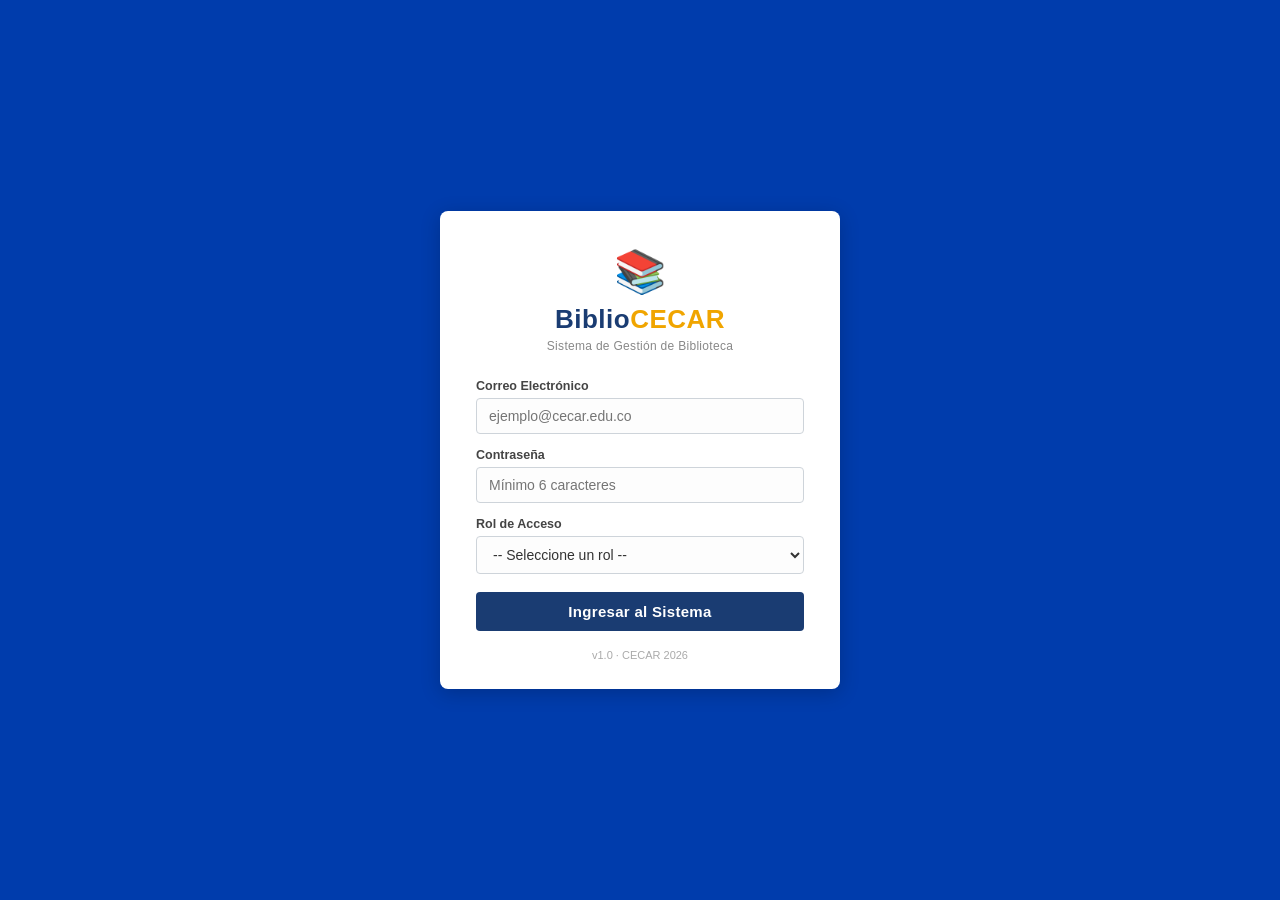
==== html/libros.html @ 9aa8c219 "pagina" ====
<!DOCTYPE html>
<html lang="es">
<head>
    <meta charset="UTF-8">
    <meta name="viewport" content="width=device-width, initial-scale=1.0">
    <title>BiblioCECAR – Libros</title>
    <link rel="stylesheet" href="../css/global.css">
</head>
<body>

<div class="contenedor">

    <aside class="barra-lateral">
        <div class="logo">Biblio<span class="resaltado">CECAR</span></div>
        <div class="info-usuario-barra">
            <p id="barra-nombre">Cargando...</p>
            <small id="barra-rol"></small>
        </div>
        <nav>
            <ul>
                <li id="menu-dashboard"><a href="dashboard.html"><span class="icono-menu">🏠</span> Panel Principal</a></li>
                <li id="menu-usuarios"><a href="usuarios.html"><span class="icono-menu">👥</span> Usuarios</a></li>
                <li id="menu-libros" class="activo"><a href="libros.html"><span class="icono-menu">📚</span> Libros</a></li>
                <li id="menu-clientes"><a href="clientes.html"><span class="icono-menu">🧑‍💼</span> Clientes</a></li>
                <li id="menu-ingresos"><a href="ingresos.html"><span class="icono-menu">📥</span> Ingresos</a></li>
                <li id="menu-inventario"><a href="inventario.html"><span class="icono-menu">📦</span> Inventario</a></li>
                <li id="menu-ventas"><a href="ventas.html"><span class="icono-menu">🛒</span> Ventas</a></li>
                <li id="menu-lotes"><a href="lotes.html"><span class="icono-menu">🏷️</span> Lotes</a></li>
                <div class="separador-menu">Cuenta</div>
                <li><a href="perfil.html"><span class="icono-menu">👤</span> Mi Perfil</a></li>
                <li><a href="#" onclick="cerrarSesion()"><span class="icono-menu">🚪</span> Cerrar Sesión</a></li>
            </ul>
        </nav>
        <div class="pie-barra">CECAR © 2026</div>
    </aside>

    <main class="contenido-principal">
        <header class="encabezado">
            <h1>Gestión de Libros</h1>
            <div class="info-usuario-header">
                <span class="nombre" id="nombre-usuario"></span>
                <span class="etiqueta-rol" id="rol-usuario"></span>
            </div>
        </header>

        <div class="area-contenido">

            <div id="msg-libros" class="msg-exito"></div>

            <div class="barra-herramientas">
                <div class="grupo-busqueda">
                    <input type="text" id="buscar-libro" placeholder="Buscar por nombre...">
                    <input type="text" id="buscar-nivel" placeholder="Nivel...">
                    <input type="text" id="buscar-edicion" placeholder="Edición...">
                    <button class="btn-secundario" onclick="buscarLibros()">Buscar</button>
                    <button class="btn-secundario" onclick="limpiarBusqueda()">Limpiar</button>
                </div>
                <button class="btn-primario" id="btn-nuevo-libro" onclick="abrirModalCrear()">+ Nuevo Libro</button>
            </div>

            <div class="tarjeta">
                <p class="tarjeta-titulo">Catálogo de Libros</p>
                <div class="contenedor-tabla">
                    <table class="tabla-datos">
                        <thead>
                            <tr>
                                <th>#</th>
                                <th>Nombre</th>
                                <th>Nivel</th>
                                <th>Tipo</th>
                                <th>Edición</th>
                                <th>Unidades</th>
                                <th>Lote</th>
                                <th>V. Compra</th>
                                <th>V. Venta</th>
                                <th>Acciones</th>
                            </tr>
                        </thead>
                        <tbody id="tabla-libros-body">
                            <tr class="sin-registros"><td colspan="10">Cargando libros...</td></tr>
                        </tbody>
                    </table>
                </div>
            </div>

        </div>
    </main>

</div>

<div class="overlay-modal" id="modal-libro">
    <div class="caja-modal modal-grande">
        <div class="encabezado-modal">
            <h3 id="titulo-modal-libro">Nuevo Libro</h3>
            <button class="btn-cerrar-modal" onclick="cerrarModal()">✕</button>
        </div>
        <div class="cuerpo-modal">
            <input type="hidden" id="libro-id">

            <div class="fila-2">
                <div class="campo">
                    <label>Nombre del Libro <span style="color:red">*</span></label>
                    <input type="text" id="libro-nombre" placeholder="Título del libro">
                </div>
                <div class="campo">
                    <label>Nivel</label>
                    <input type="text" id="libro-nivel" placeholder="Ej: Básico, Universitario">
                </div>
            </div>

            <div class="fila-3">
                <div class="campo">
                    <label>Tipo</label>
                    <input type="number" id="libro-tipo" placeholder="Código de tipo">
                </div>
                <div class="campo">
                    <label>Edición</label>
                    <input type="text" id="libro-edicion" placeholder="Ej: 3ra">
                </div>
                <div class="campo">
                    <label>Unidades <span style="color:red">*</span></label>
                    <input type="number" id="libro-unidades" placeholder="0" min="0">
                </div>
            </div>

            <div class="fila-3">
                <div class="campo">
                    <label>Lote</label>
                    <select id="libro-lote">
                        <option value="">-- Sin lote --</option>
                    </select>
                </div>
                <div class="campo">
                    <label>Valor de Compra</label>
                    <input type="number" id="libro-valor-compra" placeholder="0.00" min="0" step="0.01">
                </div>
                <div class="campo">
                    <label>Valor de Venta <span style="color:red">*</span></label>
                    <input type="number" id="libro-valor-venta" placeholder="0.00" min="0" step="0.01">
                </div>
            </div>

            <div id="msg-modal-libro" class="msg-error"></div>
        </div>
        <div class="pie-modal">
            <button class="btn-secundario" onclick="cerrarModal()">Cancelar</button>
            <button class="btn-primario"   onclick="guardarLibro()" id="btn-guardar-libro">Guardar</button>
        </div>
    </div>
</div>

<script src="../js/config.js"></script>
<script src="../js/libros.js"></script>

</body>
</html>
---- css/global.css ----
* {
    margin: 0;
    padding: 0;
    box-sizing: border-box;
}

body {
    font-family: 'Segoe UI', Tahoma, Geneva, Verdana, sans-serif;
    background-color: #f4f4f9;
    color: #333333;
    min-height: 100vh;
}

.contenedor {
    display: flex;
    min-height: 100vh;
}

.barra-lateral {
    width: 240px;
    background-color: #1a3c72;
    color: #ffffff;
    display: flex;
    flex-direction: column;
    position: fixed;
    top: 0;
    left: 0;
    height: 100vh;
    overflow-y: auto;
    z-index: 100;
}

.barra-lateral .logo {
    padding: 18px 16px;
    font-size: 19px;
    font-weight: 700;
    letter-spacing: 0.5px;
    border-bottom: 1px solid rgba(255, 255, 255, 0.15);
    text-align: center;
    background-color: #152e5a;
}

.barra-lateral .logo .resaltado {
    color: #f0a500;
}

.barra-lateral .info-usuario-barra {
    padding: 14px 16px;
    border-bottom: 1px solid rgba(255, 255, 255, 0.12);
    background-color: rgba(0, 0, 0, 0.1);
}

.barra-lateral .info-usuario-barra p {
    font-size: 13px;
    color: rgba(255, 255, 255, 0.9);
    font-weight: 600;
    margin-bottom: 3px;
    white-space: nowrap;
    overflow: hidden;
    text-overflow: ellipsis;
}

.barra-lateral .info-usuario-barra small {
    font-size: 11px;
    color: rgba(255, 255, 255, 0.55);
}

.barra-lateral nav {
    flex: 1;
    padding: 10px 0;
}

.barra-lateral nav ul {
    list-style: none;
}

.barra-lateral nav ul li {
    border-bottom: 1px solid rgba(255, 255, 255, 0.05);
}

.barra-lateral nav ul li a {
    display: flex;
    align-items: center;
    gap: 10px;
    padding: 11px 20px;
    color: rgba(255, 255, 255, 0.82);
    text-decoration: none;
    font-size: 13.5px;
    transition: background-color 0.2s;
}

.barra-lateral nav ul li a:hover {
    background-color: #2660c2;
    color: #ffffff;
}

.barra-lateral nav ul li.activo a {
    background-color: #2660c2;
    color: #ffffff;
    border-left: 3px solid #f0a500;
}

.barra-lateral .icono-menu {
    font-size: 15px;
    width: 18px;
    text-align: center;
}

.barra-lateral .separador-menu {
    padding: 10px 16px 4px;
    font-size: 10px;
    font-weight: 700;
    letter-spacing: 1px;
    color: rgba(255, 255, 255, 0.35);
    text-transform: uppercase;
}

.barra-lateral .pie-barra {
    padding: 14px 16px;
    border-top: 1px solid rgba(255, 255, 255, 0.12);
    font-size: 11px;
    color: rgba(255, 255, 255, 0.4);
    text-align: center;
}

.contenido-principal {
    margin-left: 240px;
    flex: 1;
    display: flex;
    flex-direction: column;
    min-height: 100vh;
}

.encabezado {
    background-color: #ffffff;
    padding: 14px 28px;
    display: flex;
    justify-content: space-between;
    align-items: center;
    border-bottom: 2px solid #e8f0fc;
    position: sticky;
    top: 0;
    z-index: 50;
}

.encabezado h1 {
    font-size: 18px;
    color: #1a3c72;
    font-weight: 700;
}

.info-usuario-header {
    display: flex;
    align-items: center;
    gap: 10px;
}

.info-usuario-header span.nombre {
    font-size: 13px;
    color: #555;
    font-weight: 600;
}

.etiqueta-rol {
    background-color: #1a3c72;
    color: #ffffff;
    padding: 3px 10px;
    border-radius: 12px;
    font-size: 11px;
    font-weight: 700;
    text-transform: uppercase;
}

.area-contenido {
    padding: 22px 28px;
    flex: 1;
}

.tarjeta {
    background-color: #ffffff;
    border-radius: 5px;
    border: 1px solid #dee2e6;
    padding: 20px;
    margin-bottom: 20px;
}

.tarjeta-titulo {
    font-size: 14px;
    font-weight: 700;
    color: #1a3c72;
    margin-bottom: 14px;
    padding-bottom: 10px;
    border-bottom: 2px solid #e8f0fc;
    text-transform: uppercase;
    letter-spacing: 0.5px;
}

.btn-primario {
    background-color: #2660c2;
    color: #ffffff;
    border: none;
    padding: 8px 18px;
    border-radius: 4px;
    font-size: 13.5px;
    cursor: pointer;
    font-family: inherit;
    font-weight: 600;
}

.btn-primario:hover {
    background-color: #1a4fa3;
}

.btn-secundario {
    background-color: #ffffff;
    color: #2660c2;
    border: 1px solid #2660c2;
    padding: 7px 16px;
    border-radius: 4px;
    font-size: 13.5px;
    cursor: pointer;
    font-family: inherit;
    font-weight: 600;
}

.btn-secundario:hover {
    background-color: #e8f0fc;
}

.btn-peligro {
    background-color: #dc3545;
    color: #ffffff;
    border: none;
    padding: 5px 11px;
    border-radius: 4px;
    font-size: 12px;
    cursor: pointer;
    font-family: inherit;
}

.btn-peligro:hover {
    background-color: #b02a37;
}

.btn-exito {
    background-color: #28a745;
    color: #ffffff;
    border: none;
    padding: 5px 11px;
    border-radius: 4px;
    font-size: 12px;
    cursor: pointer;
    font-family: inherit;
}

.btn-exito:hover {
    background-color: #1e7e34;
}

.btn-advertencia {
    background-color: #f0a500;
    color: #ffffff;
    border: none;
    padding: 5px 11px;
    border-radius: 4px;
    font-size: 12px;
    cursor: pointer;
    font-family: inherit;
}

.btn-advertencia:hover {
    background-color: #c88a00;
}

.btn-editar {
    background-color: #e8f0fc;
    color: #2660c2;
    border: 1px solid #b8d0f5;
    padding: 5px 10px;
    border-radius: 4px;
    font-size: 12px;
    cursor: pointer;
    font-family: inherit;
}

.btn-editar:hover {
    background-color: #ccdcf8;
}

.tabla-datos {
    width: 100%;
    border-collapse: collapse;
    font-size: 13px;
}

.tabla-datos thead th {
    background-color: #1a3c72;
    color: #ffffff;
    padding: 10px 13px;
    text-align: left;
    font-weight: 700;
    font-size: 12px;
    text-transform: uppercase;
    letter-spacing: 0.3px;
}

.tabla-datos tbody tr {
    border-bottom: 1px solid #e8ecf1;
}

.tabla-datos tbody tr:nth-child(even) {
    background-color: #f8f9fd;
}

.tabla-datos tbody tr:hover {
    background-color: #edf2fc;
}

.tabla-datos tbody td {
    padding: 9px 13px;
    color: #444;
}

.tabla-datos tbody .sin-registros td {
    text-align: center;
    padding: 28px;
    color: #888;
    font-style: italic;
    background-color: #ffffff;
}

.campo {
    margin-bottom: 13px;
}

.campo label {
    display: block;
    font-size: 12.5px;
    font-weight: 700;
    color: #444;
    margin-bottom: 5px;
}

.campo input,
.campo select,
.campo textarea {
    width: 100%;
    padding: 8px 11px;
    border: 1px solid #ced4da;
    border-radius: 4px;
    font-size: 13.5px;
    font-family: inherit;
    color: #333;
    background-color: #ffffff;
}

.campo input:focus,
.campo select:focus,
.campo textarea:focus {
    outline: none;
    border-color: #2660c2;
    box-shadow: 0 0 0 2px rgba(38, 96, 194, 0.12);
}

.campo textarea {
    resize: vertical;
    min-height: 70px;
}

.fila-2 {
    display: grid;
    grid-template-columns: 1fr 1fr;
    gap: 13px;
}

.fila-3 {
    display: grid;
    grid-template-columns: 1fr 1fr 1fr;
    gap: 13px;
}

.msg-exito {
    background-color: #d4edda;
    color: #155724;
    border: 1px solid #c3e6cb;
    padding: 9px 13px;
    border-radius: 4px;
    font-size: 13px;
    margin-bottom: 12px;
    display: none;
}

.msg-error {
    background-color: #f8d7da;
    color: #721c24;
    border: 1px solid #f5c6cb;
    padding: 9px 13px;
    border-radius: 4px;
    font-size: 13px;
    margin-bottom: 12px;
    display: none;
}

.msg-advertencia {
    background-color: #fff3cd;
    color: #856404;
    border: 1px solid #ffeeba;
    padding: 9px 13px;
    border-radius: 4px;
    font-size: 13px;
    margin-bottom: 12px;
}

.badge {
    padding: 3px 8px;
    border-radius: 10px;
    font-size: 11px;
    font-weight: 700;
    display: inline-block;
}

.badge-verde  { background-color: #d4edda; color: #155724; }
.badge-rojo   { background-color: #f8d7da; color: #721c24; }
.badge-amarillo { background-color: #fff3cd; color: #856404; }
.badge-azul   { background-color: #cce5ff; color: #004085; }
.badge-gris   { background-color: #e2e3e5; color: #383d41; }

.barra-herramientas {
    display: flex;
    justify-content: space-between;
    align-items: center;
    margin-bottom: 14px;
    gap: 12px;
    flex-wrap: wrap;
}

.grupo-busqueda {
    display: flex;
    gap: 7px;
    align-items: center;
    flex-wrap: wrap;
}

.grupo-busqueda input,
.grupo-busqueda select {
    padding: 7px 11px;
    border: 1px solid #ced4da;
    border-radius: 4px;
    font-size: 13px;
    font-family: inherit;
    background-color: #fff;
}

.grupo-busqueda input:focus,
.grupo-busqueda select:focus {
    outline: none;
    border-color: #2660c2;
}

.overlay-modal {
    display: none;
    position: fixed;
    top: 0; left: 0;
    width: 100%; height: 100%;
    background-color: rgba(0, 0, 0, 0.45);
    z-index: 300;
    justify-content: center;
    align-items: flex-start;
    padding-top: 55px;
}

.overlay-modal.activo {
    display: flex;
}

.caja-modal {
    background-color: #ffffff;
    border-radius: 5px;
    width: 540px;
    max-width: 96%;
    max-height: 82vh;
    overflow-y: auto;
    border: 1px solid #c0c9d8;
}

.caja-modal.modal-grande {
    width: 700px;
}

.encabezado-modal {
    background-color: #1a3c72;
    color: #ffffff;
    padding: 13px 18px;
    display: flex;
    justify-content: space-between;
    align-items: center;
    border-radius: 5px 5px 0 0;
    position: sticky;
    top: 0;
}

.encabezado-modal h3 {
    font-size: 14px;
    font-weight: 700;
}

.btn-cerrar-modal {
    background: none;
    border: none;
    color: rgba(255, 255, 255, 0.8);
    font-size: 22px;
    cursor: pointer;
    line-height: 1;
    padding: 0 4px;
}

.btn-cerrar-modal:hover {
    color: #ffffff;
}

.cuerpo-modal {
    padding: 18px 20px;
}

.pie-modal {
    padding: 12px 18px;
    border-top: 1px solid #dee2e6;
    display: flex;
    justify-content: flex-end;
    gap: 9px;
    background-color: #f8f9fd;
    border-radius: 0 0 5px 5px;
}

.contenedor-tabla {
    overflow-x: auto;
}

.acciones-tabla {
    display: flex;
    gap: 5px;
    white-space: nowrap;
}


.perfil-avatar {
    display: flex;
    align-items: center;
    gap: 18px;
    margin-bottom: 22px;
}

.avatar-circulo {
    width: 68px;
    height: 68px;
    border-radius: 50%;
    background-color: #1a3c72;
    color: #ffffff;
    font-size: 24px;
    font-weight: 700;
    display: flex;
    align-items: center;
    justify-content: center;
    flex-shrink: 0;
    letter-spacing: 1px;
}

.perfil-nombre-bloque h2 {
    font-size: 18px;
    color: #1a3c72;
    margin: 0 0 5px 0;
}

.separador-campos {
    border-top: 1px solid #e0e4ef;
    margin: 10px 0 18px 0;
}

.campo-solo-lectura label {
    font-size: 11px;
    text-transform: uppercase;
    letter-spacing: 0.5px;
    color: #8492a6;
    display: block;
    margin-bottom: 3px;
}

.campo-solo-lectura p {
    font-size: 14px;
    color: #2d3748;
    font-weight: 500;
    margin: 0 0 14px 0;
    padding-bottom: 8px;
    border-bottom: 1px solid #eef0f6;
}
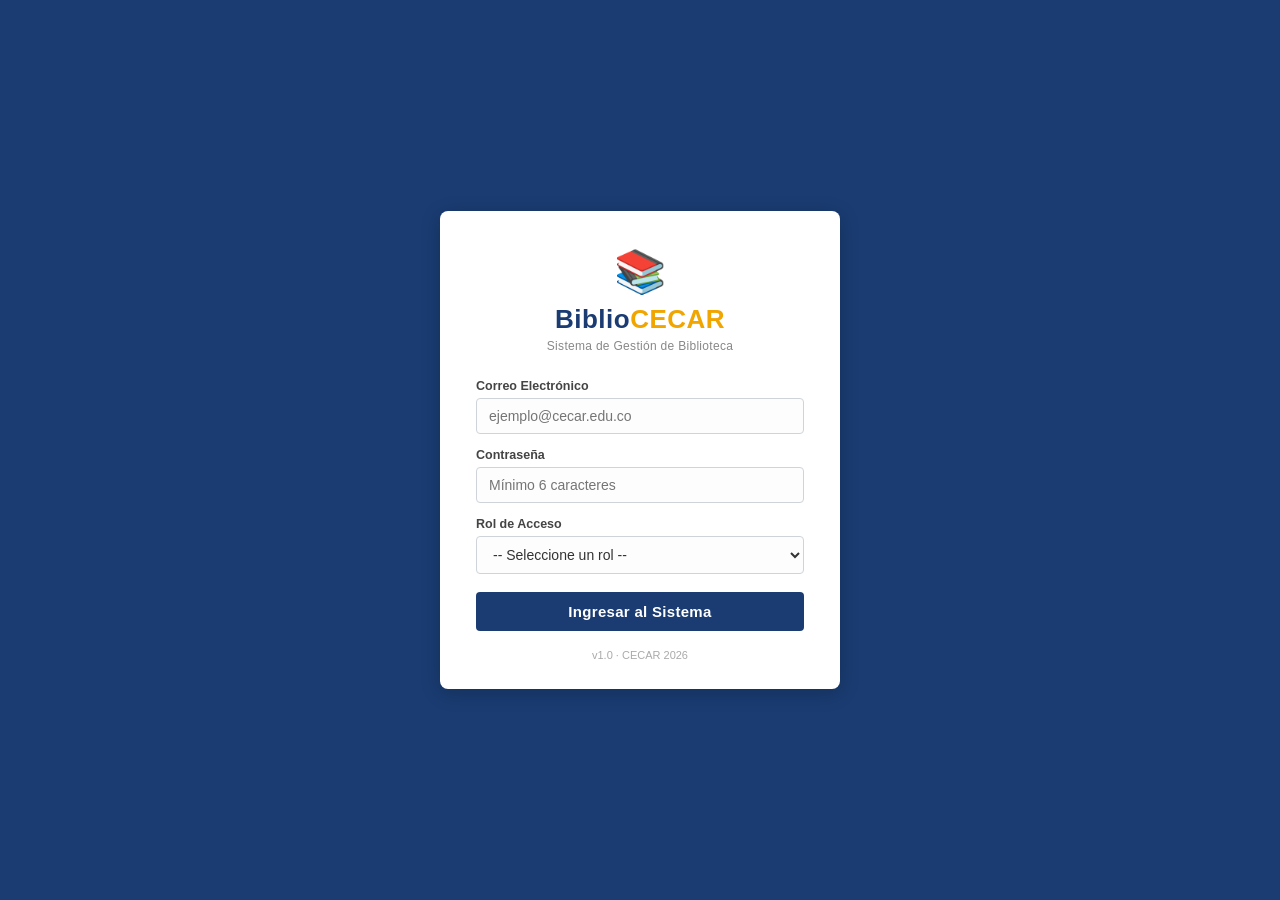
==== commit 3e326eab: "Archivos subidos" ====
--- a/html/libros.html
+++ b/html/libros.html
@@ -110,8 +110,12 @@
 
             <div class="fila-3">
                 <div class="campo">
-                    <label>Tipo</label>
-                    <input type="number" id="libro-tipo" placeholder="Código de tipo">
+                 <label>Tipo <span style="color:red">*</span></label>
+                <select id="libro-tipo">
+    <option value="">-- Seleccionar --</option>
+    <option value="1">Student's Book</option>
+    <option value="2">Workbook</option>
+ </select>
                 </div>
                 <div class="campo">
                     <label>Edición</label>
